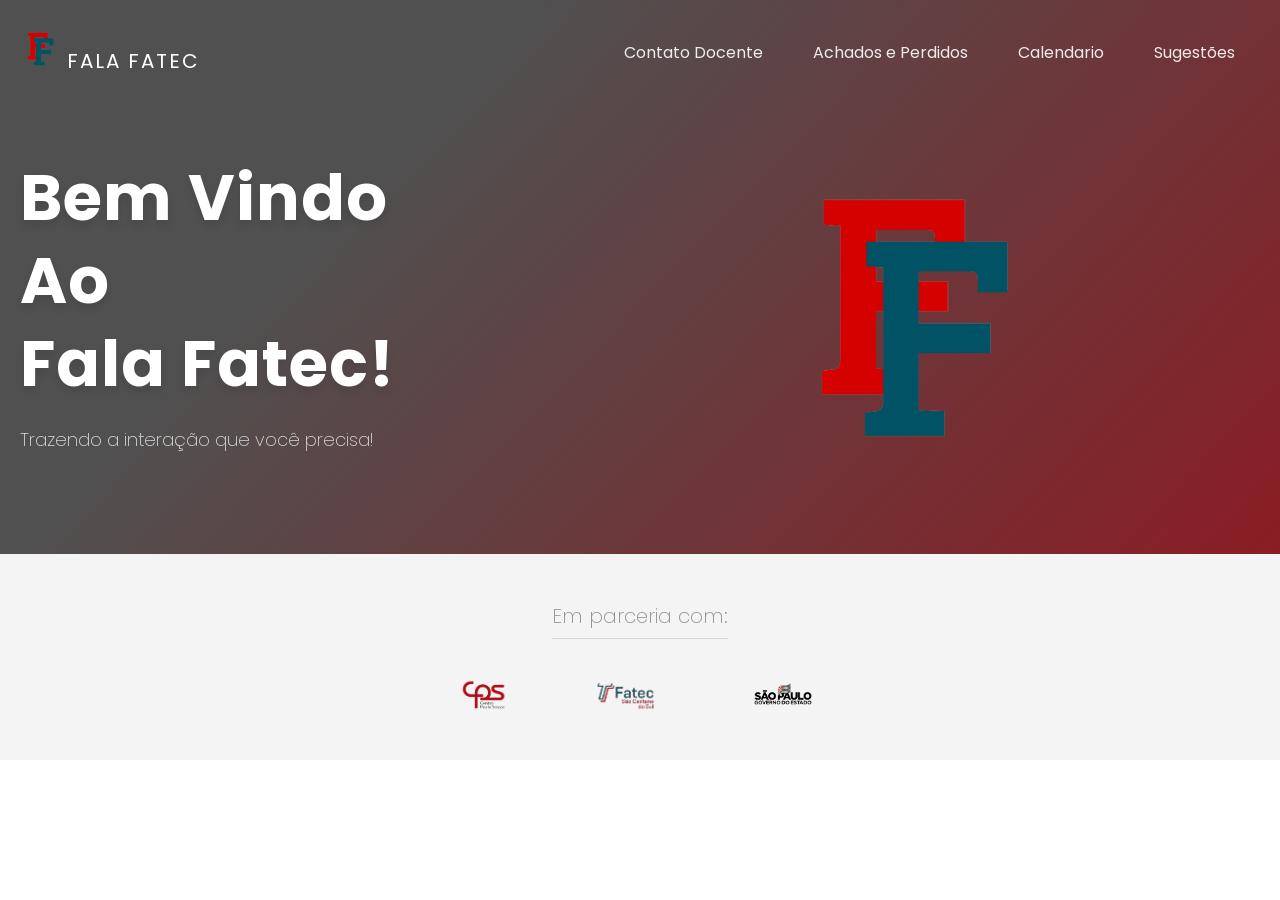
==== home.html @ ae4037fd "FrontEnd com API" ====
<!DOCTYPE html>
<html lang="en">

<head>
    <meta name="generator" content="Hugo 0.48" />
    <meta charset="utf-8">
    <meta name="robots" content="index, follow">
    <meta name="viewport" content="width=device-width, initial-scale=1.0, shrink-to-fit=no">
    <meta http-equiv="x-ua-compatible" content="ie=edge">
    <title>Fala Fatec</title>
    <meta name="keywords" content="yeo">
    <link href="https://fonts.googleapis.com/css?family=Poppins:200,400,700" rel="stylesheet">
    <link rel="stylesheet" href="./css/spectre.css">
    <link rel="stylesheet" href="./css/yeo.css">
    <link rel="icon" href="./images/ff.png">
    
</head>

<body>
    <div class="yeo-slogan">
        <div class="container yeo-header">
            <div class="columns">
                <div class="column col-12">
                    <header class="navbar">
                        <section class="navbar-section">
                            <a class="navbar-brand logo" href="#">
                                <img class="logo-img" src="./images/ff.png" alt=""><span>Fala Fatec</span>
                            </a>
                        </section>
                        <section class="navbar-section hide-sm">
                            <a class="btn btn-link" href="">Contato Docente</a>
                            <a class="btn btn-link" href="">Achados e Perdidos</a>
                            <a class="btn btn-link" href="">Calendario</a>
                            <a class="btn btn-link" href="">Sugestões</a>
                        </section>
                    </header>
                </div>
            </div>
        </div>
        <div class="container slogan">
            <div class="columns">
                <div class="column col-7 col-sm-12">
                    <div class="slogan-content">
                        <h1>
                            <span class="slogan-bold">Bem Vindo</span> 
                            <span class="slogan-bold">Ao</span>
                            <span class="slogan-bold">Fala Fatec!</span>
                        </h1>
                        <p>Trazendo a interação que você precisa! </p>

                    </div>
                </div>
                <div class="column col-5 hide-sm">
                    <img class="slogan-img" src="./images/ff.png" alt="">
                </div>
                </div>
            </div>
        </div>
        <div class="yeo-client">
            <div class="container yeo-client-list">
                <div class="columns">
                    <div class="column col-12">
                        <h3 class="feature-title">
                        Em parceria com:
                    </h3>
                        <div class="client-logo">
                            <a href="https://www.cps.sp.gov.br" target="_blank">
                            <img src="./images/123.png" height="40px" alt="">
                        </a>
                            
                            <a href="https://www.fatecsaocaetano.edu.br" target="_blank">
                            <img src="./images/1234.png" height="40px" alt="">
                        
                        </a>
                        <a href="https://www.saopaulo.sp.gov.br" target="_blank">
                            <img src="./images/GOV.png" height="40px" alt="">
                        
                        </a>
                        </div>
                    </div>
                </div>
            </div>
        </div>
        
       
        
      
       
        
</body>

</html>
---- css/yeo.css ----
body {
    background: #fff;
    font-family: 'Poppins', sans-serif;
    color: #2E2E2E;
    font-weight: 400;
}

.container {
    max-width: 1280px;
    padding-left: 1rem;
    padding-right: 1rem;
}

a:focus {
    box-shadow: none;
}

a:focus,
a:hover,
a:active {
    text-decoration: none;
    color: #2623d0;
}


.container .columns {
    margin-left: -1rem;
    margin-right: -1rem;
}

.container .column {
    padding-left: 1rem;
    padding-right: 1rem;
}

.yeo-body {
    max-width: 1280px;
    padding-left: 1rem;
    padding-right: 1rem;
    text-align: center;
}


.navbar .navbar-brand.logo {
    font-size: 1rem;
    font-weight: 400;
    text-transform: uppercase;
    font-family: 'Poppins', sans-serif;
    letter-spacing: 2px;
}

.logo-img {
    padding-right: 10px;
    display: inline-block;
    height: 38px;
}

.yeo-slogan {
    background: #005264 center;
    background-size: auto;
    padding-bottom: 3rem;
/* Rectangle 10: */
background-image: -webkit-linear-gradient(44deg, rgb(80, 80, 80) 0%, #d50000 100%);
background-image: -o-linear-gradient(44deg, rgb(80, 80, 80) 0% , #d50000 100%);
background-image: linear-gradient(134deg, rgb(80, 80, 80) 30%, #d50000a5 100%);
}

.yeo-slogan .slogan-bold {
    display: block;
}

.yeo-slogan .slogan-normal {
    display: block;
}

.yeo-slogan p {
    font-size: .9rem;
    line-height: 1.6;
    font-weight: 200;
    opacity: 0.8;
    width: 90%;
    margin-bottom: 2rem;
}

.slogan {
    background: transparent;
    padding-top: 3rem;
    color: #fff;
    text-align: left;
    max-width: 1280px;
}

.slogan h1 {
    font-size: 3.2rem;
    font-family: 'Poppins', serif;
    font-weight: 700;
    text-shadow: 0px 5px 8px rgba(0, 0, 0, 0.1);
    line-height: 1.3;
    max-width: 950px;
    margin-bottom: 1rem;
    letter-spacing: 0.05rem;
}


.slogan-img {
    max-width: 100%;
    margin-top: 25px;
}

.yeo-header {
    background: transparent;
}

.yeo-header a {
    color: #fff;
}

.slogan .slogan-bold {
    color: #fff;
}


.slogan .btn-start {
    padding: .9rem 1.5rem;
    height: auto;
    background: transparent;
    color: #fff;
    font-weight: 400;
    text-transform: uppercase;
    border-color: rgba(255, 255, 255, .4);
    letter-spacing: 0.05rem;
}

.feature-title {
    font-weight: 200;
    font-size: 1rem;
    padding: .5rem 0 .5rem 0;
    opacity: .5;
    text-align: center;
    display: inline-block;
    border-bottom: 1px solid #bcb9b9;
    margin: 0 auto 2rem;
}

.yeo-header .navbar {
    max-width: 1280px;
    margin: 0 auto;
    padding: 1.5rem 0 1rem 0;
}

.yeo-header .navbar-section .btn.btn-link {
    color: #fff;
    padding: .25rem 1.2rem;
    opacity: .9;
}

.yeo-header .btn-hire-me {
    background: #00bc9e;
    border-color: transparent;
    color: #ffffff;
    border-radius: 50px;
    padding: .25rem 1rem;
}

/* Our Client*/

.yeo-client {
    background: #f4f4f4;
    padding: 2rem 0;
    text-align: center;
}

.yeo-client-title {
    text-align: center;
    font-size: 1rem;
    margin: 0 0 1.5rem 0;
    font-weight: 200;
    opacity: .5;
}


.client-logo {}

.yeo-client a {
    display: inline-block;
    margin-right: 3.5rem;
}

.yeo-client a:last-child {
    margin: 0;
}

.yeo-client img {
    height: 34px;
}

/* Yeo Price */

.yeo-price {
    padding: 0 0 4rem 0;
    background: #0a007e;
}

.yeo-price .panel {
    text-align: center;
    background: #fff;
    border: none;
}

.yeo-price .panel ul {
    list-style: none;
    margin: 0 1rem;
}

.yeo-price .panel .panel-title {
    font-size: .8rem;
    font-weight: 400;
    padding: .5rem 0 0 0;
    border-bottom: 1px solid #eee;
    padding-bottom: 1rem;
}

.yeo-price .panel p {
    margin: 0;
}

.yeo-price .panel .price {
    font-size: 2rem;
    font-weight: 700;
}

.yeo-price .btn-price {
    padding: .6rem 1rem;
    background: #1f1f23;
    color: #fff;
    height: auto;
    min-width: 220px;
    font-size: .9rem;
}

.yeo-price .panel .panel-footer {
    padding-bottom: 2rem;
}

/* Yeo Team */

.yeo-team {
    text-align: center;
    border-bottom: 1px solid #eee;
    padding: 3rem 0;
    background: #f7f7f7;
}


.yeo-team .team-title {
    font-size: 2rem;
    font-weight: 700;
    padding: 1rem 0;
}

.yeo-team .name {
    font-size: 1rem;
    font-weight: 700;
    padding: .6rem 0 .2rem 0;
    display: block;
}


.yeo-team .title {
    font-size: .8rem;
    opacity: .5;
}


.yeo-team img {
    max-width: 250px;
}

.yeo-team .s-circle {
    border-radius: 4px;
}


/* What We Do */

.yeo-do {
    padding: 3rem 0 4rem 0;
    text-align: center;
}



.yeo-do .yeo-do-content {
    padding: 0 1rem;
}

.yeo-do img {
    max-height: 60px;
}

.yeo-do h3 {
    font-size: .9rem;
    font-weight: 700;
    padding: 1rem 0 .1rem 0;
}

.yeo-do p {
    font-size: .8rem;
    font-weight: 400;
    opacity: .8;
}

.yeo-do a {
    color: #382CBE;
}



/* How We Work */

.yeo-work {
    padding: 4rem 0 1rem 0;
    background: #0a007e;
    color: #fff;
    background-size: cover;
}

.yeo-work-feature-bold {
    color: #00ffd4;
}

.yeo-work-img img {
    width: 300px;
}

.yeo-work .yeo-work-feature {
    font-weight: 700;
    font-size: 2.5rem;
    line-height: 1.3;
    text-align: center;
}



/* Open Source */

.yeo-open-source {
    padding: 4rem 0;
    text-align: center;
}

.open-source-feature {
    font-weight: 700;
    font-size: 3.5rem;
}

.yeo-open-source .btn-open-source {
    padding: .8rem 1.5rem;
    background: #fff;
    border-color: #ddd;
    color: #444;
    height: auto;
}


.yeo-footer {
    background: #0a007e;
    color: #fff;
    padding: 3rem 0;
}

.yeo-footer h4 {
    font-size: 1rem;
    color: #fff;
}

.yeo-footer .nav .nav-item a {
    padding: .3rem 0rem;
    color: #fff;
    opacity: 0.8;
    font-weight: 200;
}



@media (max-width: 600px) {

    .slogan {
        padding-top: 0rem;
    }

    .slogan h1 {
        font-size: 1.6rem;
        line-height: 1.5;
        margin-bottom: .5rem;
    }

    .yeo-slogan {
        padding-bottom: 2rem;
    }

    .yeo-slogan p {
        font-size: .7rem;
        width: 100%;
        margin-bottom: 1rem;
    }

    .yeo-do {
        padding: 1rem 0 2rem 0;
    }

    .yeo-do .yeo-do-content {
        padding-right: 0;
        padding-bottom: 1.5rem;
        text-align: center;
        border-bottom: 1px solid #ddd;
        margin-bottom: 1.5rem;
    }

    .yeo-client a {
        margin: 10px 15px;
    }

    .yeo-price .panel {
        text-align: center;
        background: #fff;
        margin-bottom: 1rem;
    }

    .yeo-do h3 {
        font-size: 1rem;
        font-weight: 700;
        padding: 1rem 0 .1rem 0;
    }

    .yeo-work {
        padding: 2rem 0;
        text-align: center;
    }

    .yeo-work .yeo-work-feature {
        font-size: 2rem;
    }

    .yeo-open-source {
        padding: 2rem 0;
    }

    .open-source-feature {
        font-size: 2rem;
    }

    .yeo-client img {
    height: 30px;
}

    .yeo-footer {
        padding: 2rem 0;
    }

    .yeo-footer-content {
        padding-bottom: 1rem;
    }

    .yeo-footer h4 {
        font-size: 1rem;
        color: #fff;
        margin-bottom: 0;
    }

    .feature-title {
        font-weight: 200;
        font-size: 1rem;
        padding: 1rem 0 1rem 0;
        opacity: .5;
    }

    .yeo-team {
        padding: 1rem 0;
    }

    .yeo-price {
        padding: 0 0 2rem 0;
    }

    .yeo-team .title {
        font-size: .8rem;
        opacity: .5;
        padding-bottom: 2rem;
        display: block;
    }

    .yeo-price .btn-price {
        padding: .6rem .5rem;
        background: #382CBE;
        color: #fff;
        height: auto;
        width: 90%;
        font-size: .8rem;
    }

}
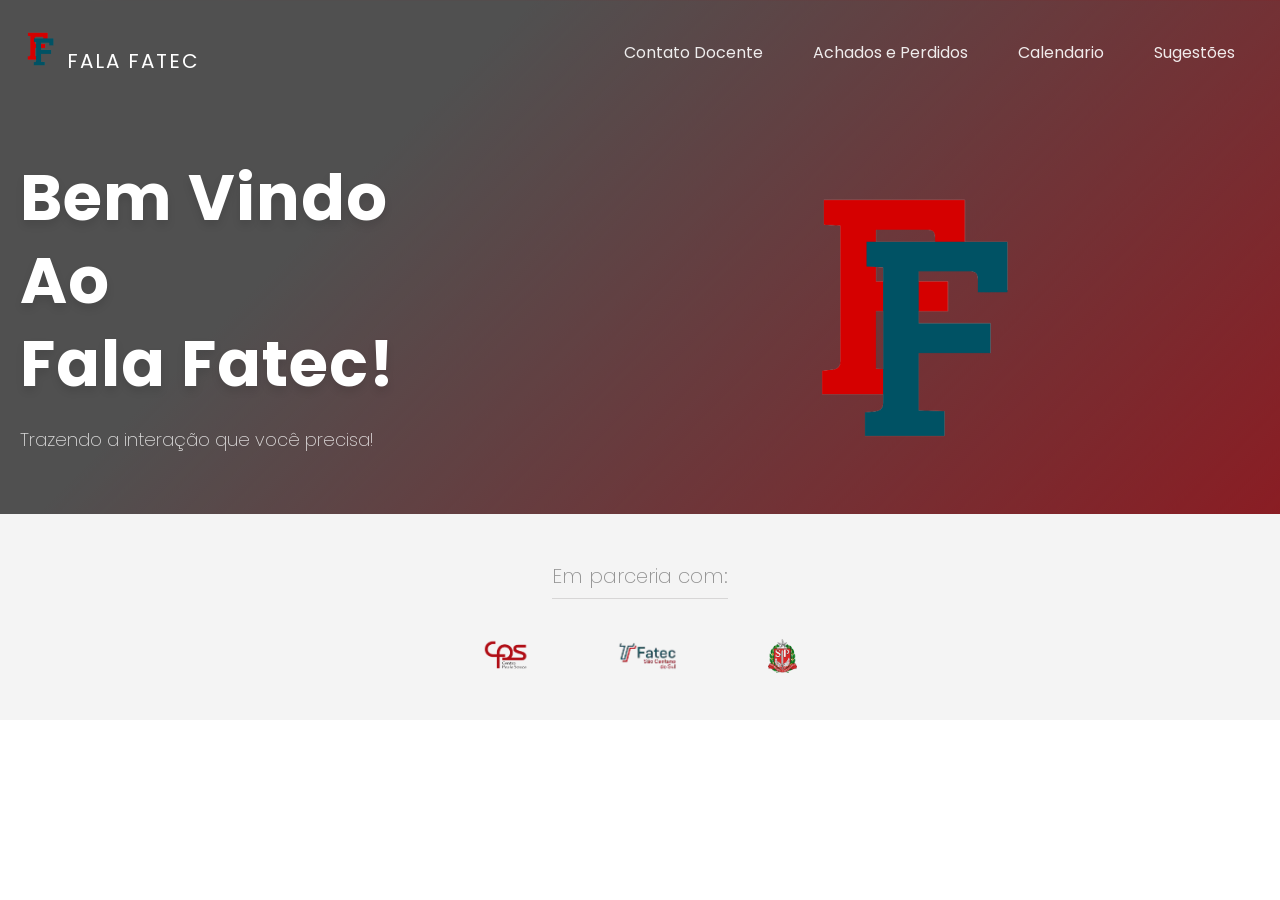
==== commit 2a211fc5: "Add Lost and Founds" ====
--- a/home.html
+++ b/home.html
@@ -23,14 +23,14 @@
                 <div class="column col-12">
                     <header class="navbar">
                         <section class="navbar-section">
-                            <a class="navbar-brand logo" href="#">
-                                <img class="logo-img" src="./images/ff.png" alt=""><span>Fala Fatec</span>
+                            <a class="navbar-brand logo" href="home.html">
+                                <img class="logo-img"  src="./images/ff.png" alt=""><span>Fala Fatec</span>
                             </a>
                         </section>
                         <section class="navbar-section hide-sm">
                             <a class="btn btn-link" href="">Contato Docente</a>
-                            <a class="btn btn-link" href="">Achados e Perdidos</a>
-                            <a class="btn btn-link" href="">Calendario</a>
+                            <a class="btn btn-link" href="lostandfound.html">Achados e Perdidos</a>
+                            <a class="btn btn-link" href="calendario.html">Calendario</a>
                             <a class="btn btn-link" href="">Sugestões</a>
                         </section>
                     </header>
@@ -73,7 +73,7 @@
                         
                         </a>
                         <a href="https://www.saopaulo.sp.gov.br" target="_blank">
-                            <img src="./images/GOV.png" height="40px" alt="">
+                            <img src="./images/brasao.png" height="40px" alt="">
                         
                         </a>
                         </div>
--- a/css/yeo.css
+++ b/css/yeo.css
@@ -58,7 +58,7 @@
 .yeo-slogan {
     background: #005264 center;
     background-size: auto;
-    padding-bottom: 3rem;
+    padding-bottom: 1rem;
 /* Rectangle 10: */
 background-image: -webkit-linear-gradient(44deg, rgb(80, 80, 80) 0%, #d50000 100%);
 background-image: -o-linear-gradient(44deg, rgb(80, 80, 80) 0% , #d50000 100%);
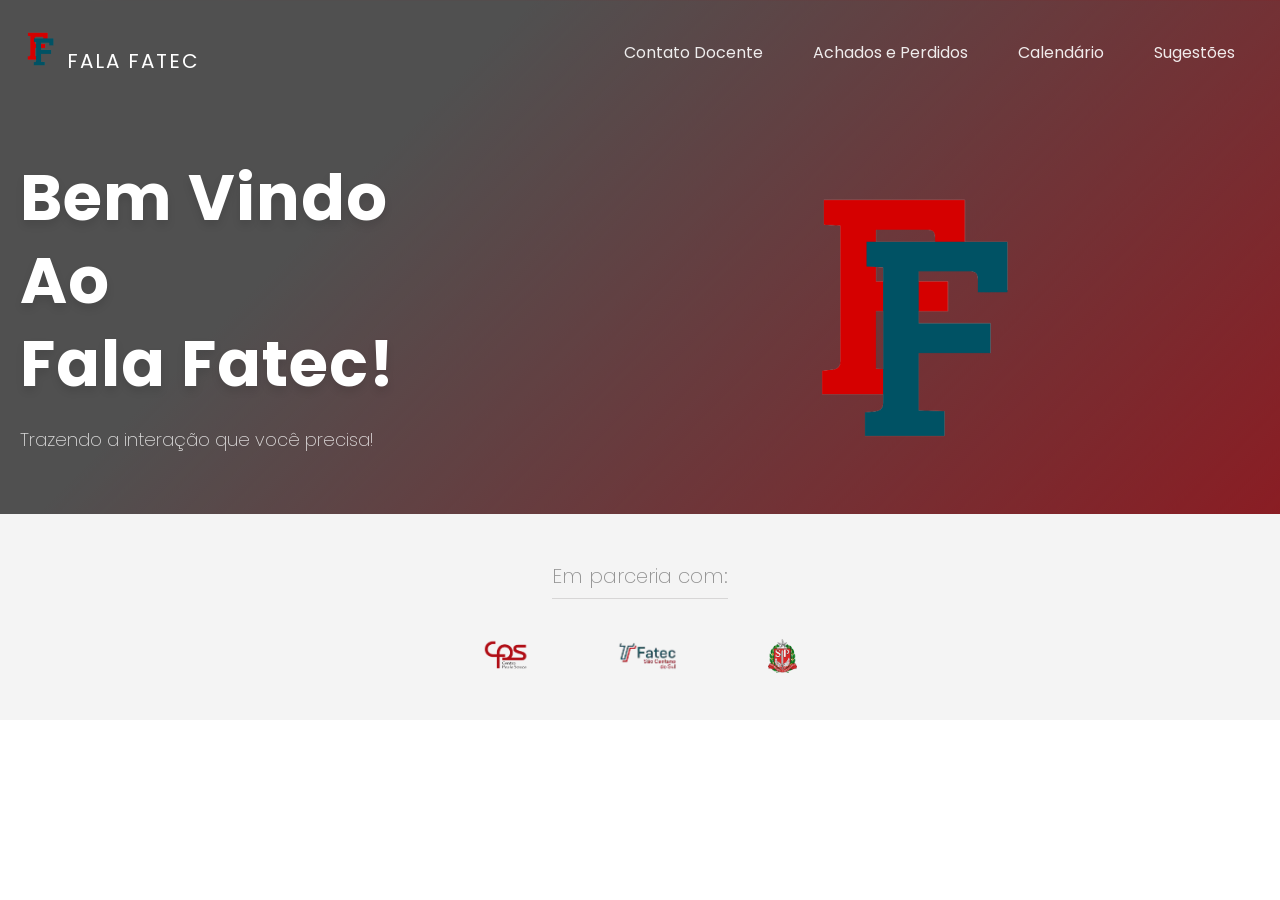
==== commit b423a091: "Update NavBar" ====
--- a/home.html
+++ b/home.html
@@ -30,7 +30,7 @@
                         <section class="navbar-section hide-sm">
                             <a class="btn btn-link" href="">Contato Docente</a>
                             <a class="btn btn-link" href="lostandfound.html">Achados e Perdidos</a>
-                            <a class="btn btn-link" href="calendario.html">Calendario</a>
+                            <a class="btn btn-link" href="calendario.html">Calendário</a>
                             <a class="btn btn-link" href="">Sugestões</a>
                         </section>
                     </header>
